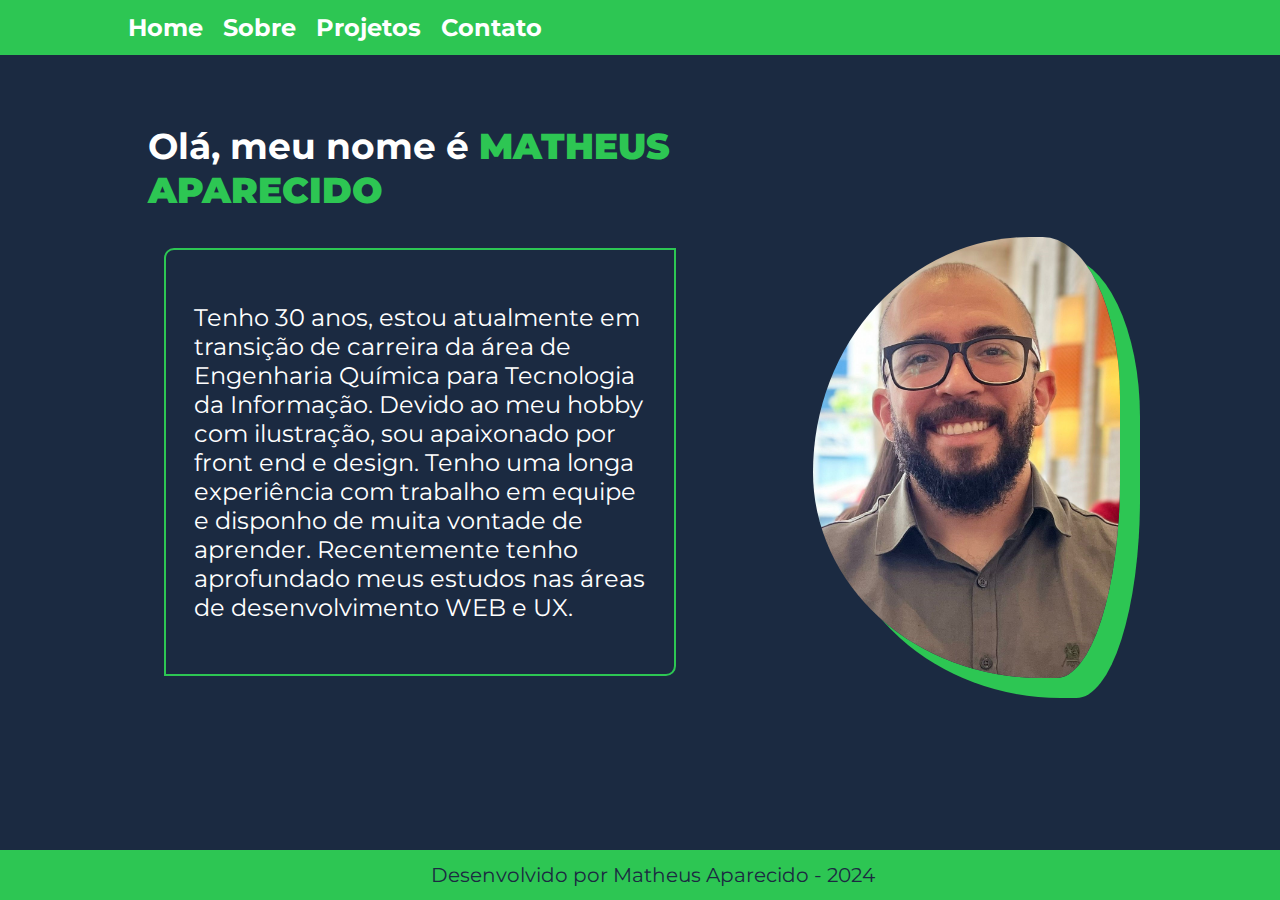
==== index.html @ 5bed3b77 "Upload inicial" ====
<!DOCTYPE html>
<html lang="en">

<head>
  <meta charset="UTF-8">
  <meta http-equiv="X-UA-Compatible" content="IE=edge">
  <meta name="viewport" content="width=device-width, initial-scale=1.0">
  <title>Portfólio Matheus Aparecido</title>
  <link rel="stylesheet" href="estilos/style.css">
  <link rel="preconnect" href="https://fonts.googleapis.com">
  <link rel="preconnect" href="https://fonts.gstatic.com" crossorigin>
  <link href="https://fonts.googleapis.com/css2?family=Montserrat:wght@400;700&display=swap" rel="stylesheet">
</head>

<body>
  <header class="cabecalho">
    <nav class="cabecalho__menu">
      <a class="cabecalho__link" href="index.html">
        Home
      </a>
      <a class="cabecalho__link" href="sobre.html">
        Sobre
      </a>
      <a class="cabecalho__link" href="projetos.html">
        Projetos
      </a>
      <a class="cabecalho__link" href="contato.html">
        Contato
      </a>
    </nav>
  </header>
  <main class="conteudo">
    <section class="apresentacao__conteudo">
      <h1 class="apresentacao__conteudo__titulo">Olá, meu nome é <strong class="titulo-destaque">Matheus
          Aparecido</strong></h1>
      <div class="apresentacao__conteudo__sobre">
        <p>
          Tenho 30 anos, estou atualmente em transição de carreira da área de Engenharia Química para Tecnologia da Informação. Devido
          ao meu hobby com ilustração, sou
          apaixonado por front end e design. Tenho uma longa experiência com trabalho em
          equipe e disponho de muita vontade de aprender. Recentemente tenho aprofundado meus estudos nas áreas de
          desenvolvimento WEB e UX.
        </p>
      </div>
    </section>
    <img class="foto__matheus" src="./assets/matheus_photo.jpg" alt="Foto de Matheus">
  </main>
  <footer class="rodape">Desenvolvido por Matheus Aparecido - 2024</footer>
</body>

</html>
---- estilos/style.css ----
:root {
  --cor-primaria: #1B2A41;
  --cor-secundaria: #FFFFFF;
  --cor-terciaria: #2DC653;
}

body {
  background-color: var(--cor-primaria);
  color: var(--cor-secundaria);
  font-family: 'Montserrat', sans-serif;
  margin: 0;
}

.cabecalho {
  background-color: var(--cor-terciaria);
  padding: 1% 0 1% 10%;
}

.cabecalho__menu {
  font-size: 1.5rem;
  font-family: 'Montserrat', sans-serif;
  font-weight: 700;
  width: 50%;
  display: flex;
  gap: 1.25rem;
}

.cabecalho__link {
  text-decoration: none;
  color: var(--cor-secundaria);
}

.cabecalho__link:hover {
  transition: 0.2s;
  color: var(--cor-primaria);
}

.apresentacao__conteudo__titulo {
  font-size: 2.25rem;
  font-family: 'Montserrat', sans-serif;
  margin-bottom: 0;
}

.apresentacao__titulo__sobre {
  font-size: 2.25rem;
  font-family: 'Montserrat', sans-serif;
  margin-bottom: 0;
}

.titulo-destaque {
  color: var(--cor-terciaria);
  text-transform: uppercase;
}

.conteudo {
  padding: 2% 10%;
  display: flex;
  align-items: center;
  justify-content: space-around;
  gap: 3rem;
}

.apresentacao__conteudo {
  width: 80%;
  display: flex;
  flex-direction: column;
  gap: 1.25rem;
  margin: 1.25rem;
  margin-bottom: 10%;
}

.apresentacao__conteudo__sobre {
  width: 80%;
  font-size: 1.5rem;
  display: flex;
  flex-direction: column;
  gap: 1.25rem;
  margin: 1rem;
  margin-bottom: 10%;
  padding: 5%;
  border: solid 2px var(--cor-terciaria);
  border-radius: 10px 0 10px 0;
}

.foto__matheus {
  width: 30%;
  border-radius: 95% 34% 28% 100% / 72% 49% 61% 63% !important;
  box-shadow: 1.25rem 1.25rem 0 var(--cor-terciaria);
  float: right;
  margin: 2rem;

}

.foto__matheus__sobre {
  width: 40%;
  border-radius: 95% 34% 28% 100% / 72% 49% 61% 63% !important;
  box-shadow: 1.25rem 1.25rem 0 var(--cor-terciaria);
  float: right;
  align-self: flex-start;
  margin: 2rem;
  margin-top: 10%;
}


.contato {
  padding: 2%;
  display: flex;
  align-items: center;
  justify-content: space-around;
  margin: 5%;
}

.contato__conteudo {
  width: 50%;
  display: flex;
  flex-direction: column;
  gap: 2.5rem;
  margin: 1.25rem;
}

.foto__janela {
  width: 50%;
  border-radius: 26% 100% 90% 48% / 63% 54% 53% 47% !important;
  box-shadow: 1.25rem 1.25rem 0rem var(--cor-terciaria);
  margin: 8px;

}

.contato__subtitulo {
  font-size: 1.75rem;
  text-align: center;
  font-family: 'Montserrat', sans-serif;
  margin-bottom: 0;
}

.contato__links {
  display: flex;
  flex-direction: column;
  justify-content: space-between;
  align-items: center;
  gap: 1.25rem;
}

.contato__links__navegacao {
  background-color: var(--cor-primaria);
  border-color: var(--cor-terciaria);
  border-style: solid;
  border-width: 2px;
  width: 50%;
  display: flex;
  justify-content: center;
  gap: 0.5rem;
  border-radius: 8px;
  font-size: 1.5rem;
  font-weight: 400;
  padding: 1rem 0;
  text-decoration: none;
  color: var(--cor-secundaria);
}

.contato__links__navegacao:hover {
  transform: scale(1.1);
  transition: 0.5s;
}

.icone__link {
  width: 2rem;
  height: 2rem;
}

.projetos__conteudo__titulo {
  font-size: 2.25rem;
  font-family: 'Montserrat', sans-serif;
  margin-bottom: 0;
}

.projetos {
  display: flex;
  flex-direction: column;
  align-items: center;
  justify-content: space-around;
  gap: 3rem;
}

.projetos__conteudo {
  display: flex;
  justify-content: center;
  gap: 4rem;
}

.projetos__foto {
  width: 100%;
}

.projetos__foto:hover {
  transform: scale(1.1);
  transition: 0.5s;
}

.projeto {
  display: flex;
  flex-direction: column;
  padding: 5%;
  border: solid 2px var(--cor-terciaria);
  border-radius: 10px 0 10px 0;
}

.projeto__descricao {
  margin: 1rem;
  font-size: 1.25rem;
}

.rodape {
  color: var(--cor-primaria);
  background-color: var(--cor-terciaria);
  padding: 1%;
  text-align: center;
  font-size: 1.25rem;
  position: fixed;
  bottom: 0;
  width: 100%;
}

@media (max-width: 1200px) {

  .cabecalho {
    padding: 1%;
  }

  .cabecalho__menu {
    width: 100%;
    justify-content: center;
  }

  .conteudo {
    flex-direction: column-reverse;
    gap: 2rem;
  }

  .contato {
    flex-direction: column-reverse;
  }

  .foto__janela,
  .foto__matheus,
  .foto__matheus__sobre {
    width: 80%;
    align-self: center;
  }

  .apresentacao__conteudo,
  .contato__conteudo {
    width: 100%;
  }

  .projetos__conteudo {
    flex-direction: column;
  }
}

@media (max-width: 650px) {

  .cabecalho__menu {
    font-size: 1.25rem;
    gap: 0.5rem;
    align-items: center;
  }

  .conteudo {
    flex-direction: column-reverse;
    gap: 1rem;
  }

  .contato {
    flex-direction: column-reverse;
  }

  .foto__janela,
  .foto__matheus {
    width: 90%;
  }

  .apresentacao__conteudo,
  .contato__conteudo {
    width: 100%;
  }

  .apresentacao__conteudo__sobre {
    font-size: 1rem;
  }

  .projeto__descricao {
    margin: 2rem;
    font-size: 1rem;
  }

  .rodape {
    font-size: 1rem;
  }
}
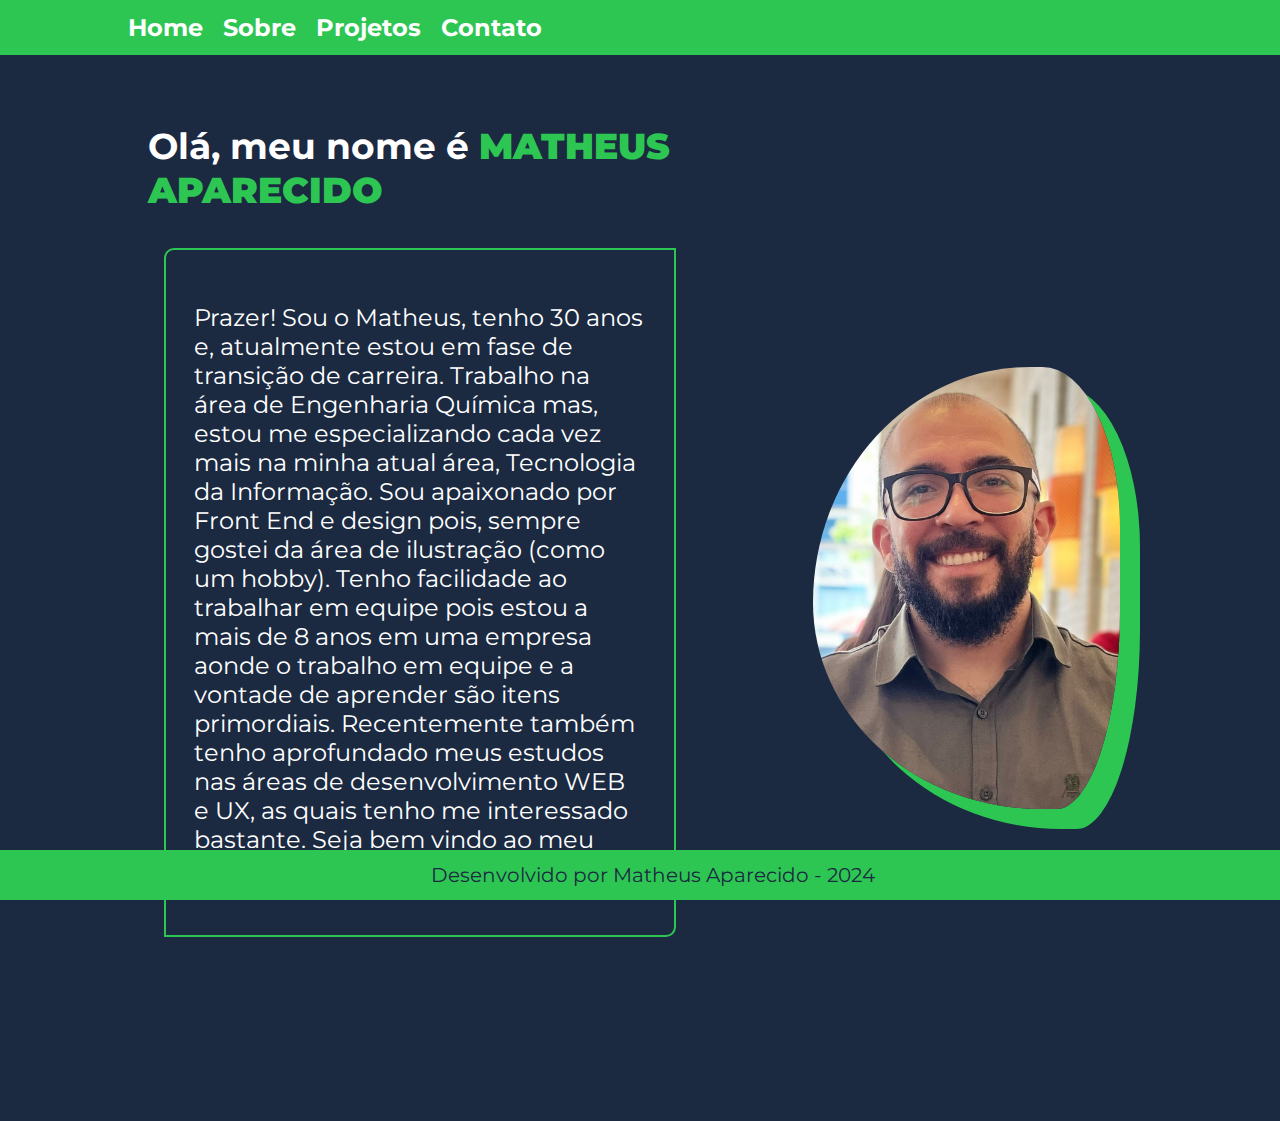
==== commit 53498fe3: "Update index.html" ====
--- a/index.html
+++ b/index.html
@@ -35,11 +35,7 @@
           Aparecido</strong></h1>
       <div class="apresentacao__conteudo__sobre">
         <p>
-          Tenho 30 anos, estou atualmente em transição de carreira da área de Engenharia Química para Tecnologia da Informação. Devido
-          ao meu hobby com ilustração, sou
-          apaixonado por front end e design. Tenho uma longa experiência com trabalho em
-          equipe e disponho de muita vontade de aprender. Recentemente tenho aprofundado meus estudos nas áreas de
-          desenvolvimento WEB e UX.
+          Prazer! Sou o Matheus, tenho 30 anos e, atualmente estou em fase de transição de carreira. Trabalho na área de Engenharia Química mas, estou me especializando cada vez mais na minha atual área, Tecnologia da Informação. Sou apaixonado por Front End e design pois, sempre gostei da área de ilustração (como um hobby). Tenho facilidade ao trabalhar em equipe pois estou a mais de 8 anos em uma empresa aonde o trabalho em equipe e a vontade de aprender são itens primordiais. Recentemente também tenho aprofundado meus estudos nas áreas de desenvolvimento WEB e UX, as quais tenho me interessado bastante. Seja bem vindo ao meu portfólio e obrigado por estar aqui!
         </p>
       </div>
     </section>
@@ -48,4 +44,4 @@
   <footer class="rodape">Desenvolvido por Matheus Aparecido - 2024</footer>
 </body>
 
-</html>+</html>
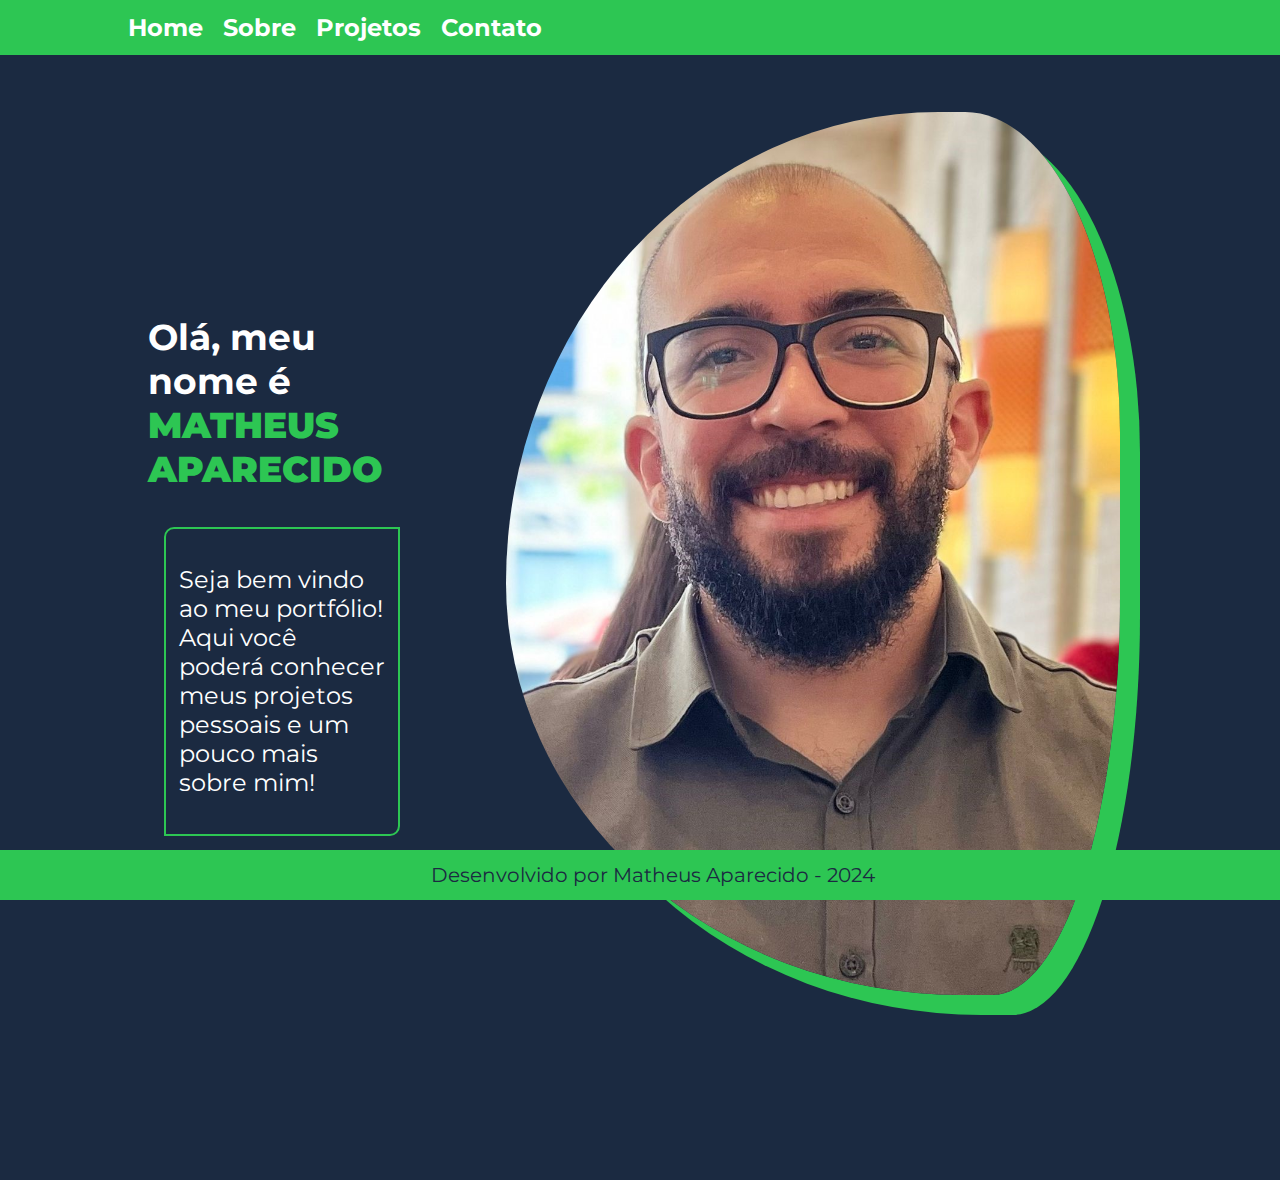
==== commit b559e9c8: "Update index e sobre" ====
--- a/index.html
+++ b/index.html
@@ -35,7 +35,7 @@
           Aparecido</strong></h1>
       <div class="apresentacao__conteudo__sobre">
         <p>
-          Prazer! Sou o Matheus, tenho 30 anos e, atualmente estou em fase de transição de carreira. Trabalho na área de Engenharia Química mas, estou me especializando cada vez mais na minha atual área, Tecnologia da Informação. Sou apaixonado por Front End e design pois, sempre gostei da área de ilustração (como um hobby). Tenho facilidade ao trabalhar em equipe pois estou a mais de 8 anos em uma empresa aonde o trabalho em equipe e a vontade de aprender são itens primordiais. Recentemente também tenho aprofundado meus estudos nas áreas de desenvolvimento WEB e UX, as quais tenho me interessado bastante. Seja bem vindo ao meu portfólio e obrigado por estar aqui!
+          Seja bem vindo ao meu portfólio! Aqui você poderá conhecer meus projetos pessoais e um pouco mais sobre mim!
         </p>
       </div>
     </section>
--- a/estilos/style.css
+++ b/estilos/style.css
@@ -83,11 +83,12 @@
 }
 
 .foto__matheus {
-  width: 30%;
+  width: 60%;
   border-radius: 95% 34% 28% 100% / 72% 49% 61% 63% !important;
   box-shadow: 1.25rem 1.25rem 0 var(--cor-terciaria);
   float: right;
   margin: 2rem;
+  margin-bottom: 10rem;
 
 }
 
@@ -207,7 +208,7 @@
 
 .projeto__descricao {
   margin: 1rem;
-  font-size: 1.25rem;
+  font-size: 1.5rem;
 }
 
 .rodape {
@@ -246,6 +247,7 @@
   .foto__matheus__sobre {
     width: 80%;
     align-self: center;
+    margin-bottom: 0;
   }
 
   .apresentacao__conteudo,
@@ -255,6 +257,10 @@
 
   .projetos__conteudo {
     flex-direction: column;
+  }
+
+  .contato__links__navegacao{
+    width: 80%;
   }
 }
 
@@ -269,6 +275,7 @@
   .conteudo {
     flex-direction: column-reverse;
     gap: 1rem;
+    padding: 5%;
   }
 
   .contato {
@@ -278,6 +285,7 @@
   .foto__janela,
   .foto__matheus {
     width: 90%;
+    margin-bottom: 0;
   }
 
   .apresentacao__conteudo,
@@ -285,16 +293,21 @@
     width: 100%;
   }
 
-  .apresentacao__conteudo__sobre {
-    font-size: 1rem;
+  .apresentacao__conteudo__sobre{
+    font-size: 1.25rem;
   }
 
   .projeto__descricao {
     margin: 2rem;
+    font-size: 1.25rem;
+  }
+
+  .contato__links__navegacao{
+    width: 100%;
+  }
+
+  .rodape{
     font-size: 1rem;
   }
 
-  .rodape {
-    font-size: 1rem;
-  }
-}+}
